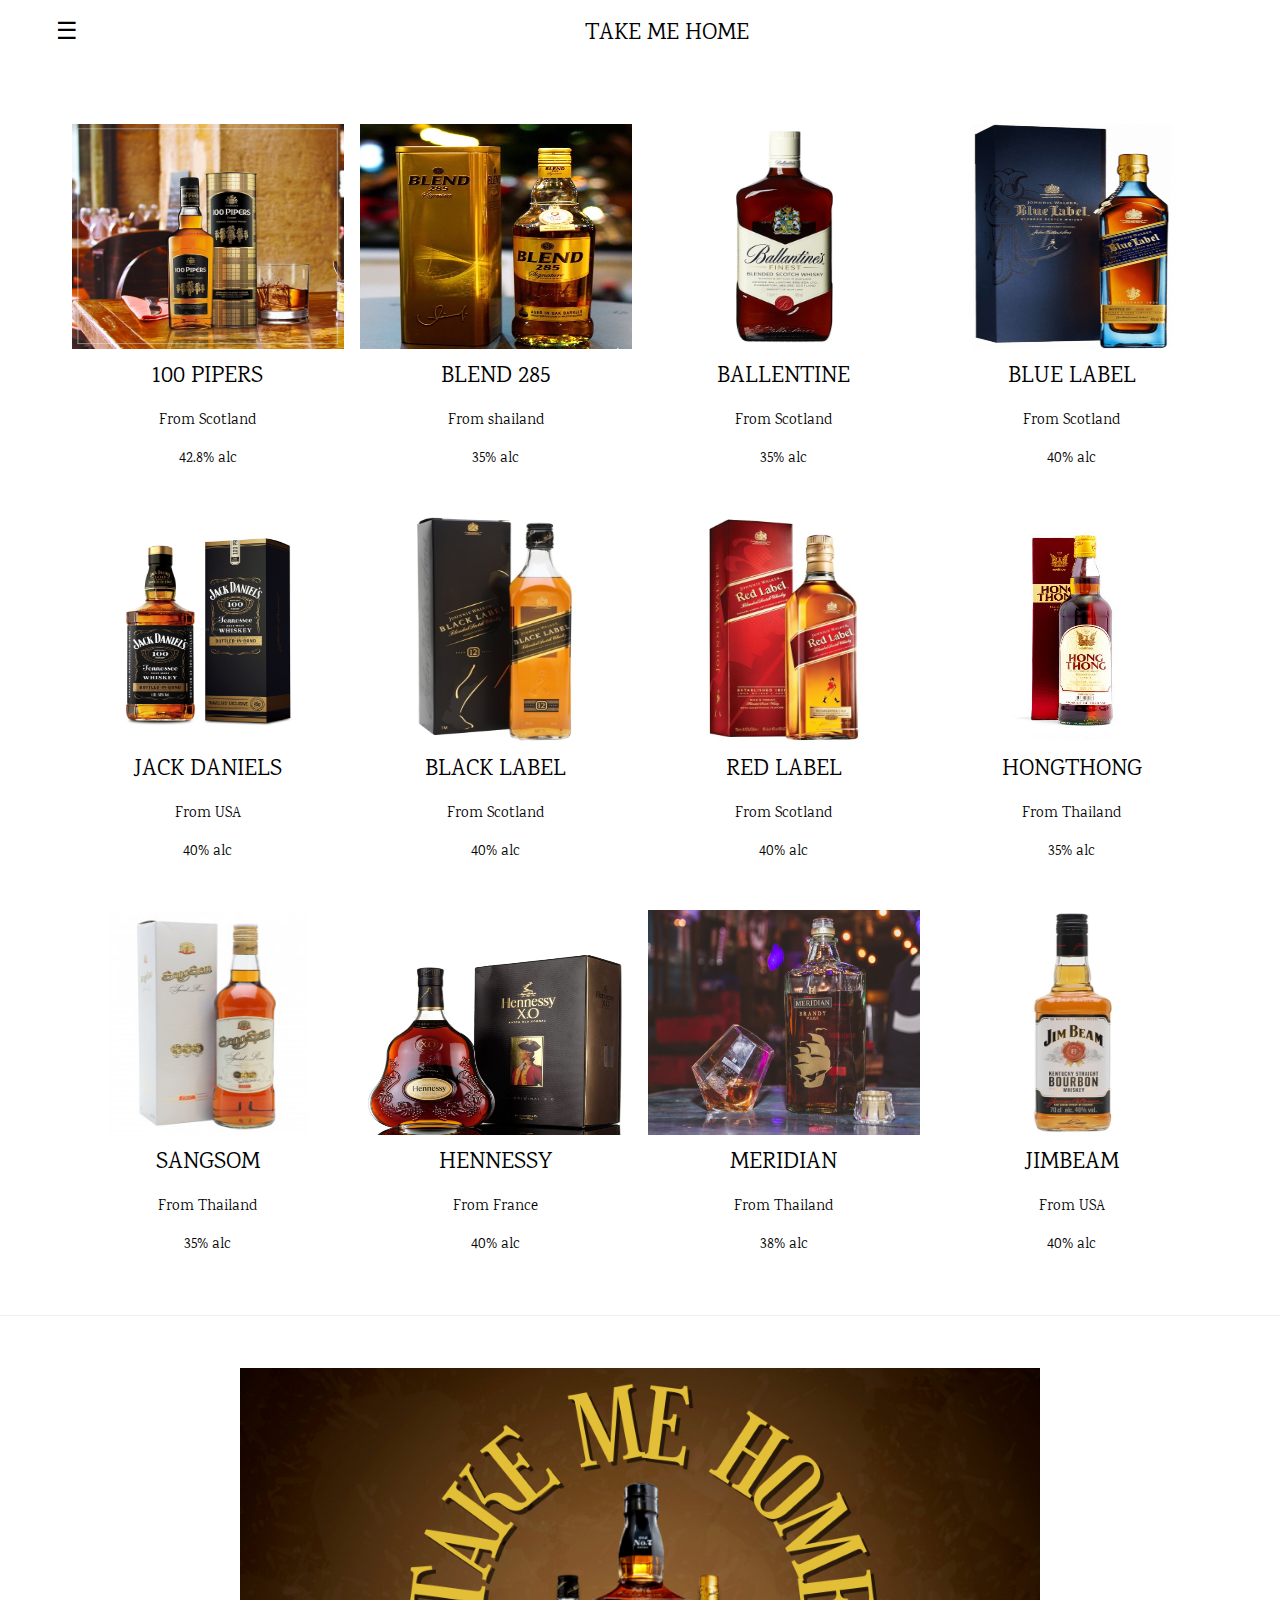
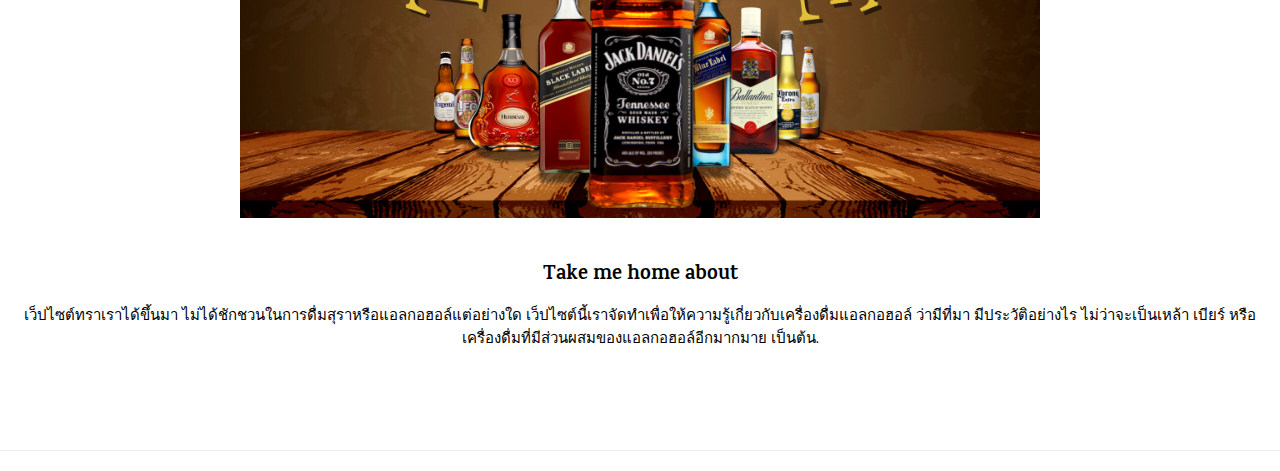
==== docs/index.html @ d3dd9404 "Update Code Chang Path" ====
<!DOCTYPE html>
<html>

<head>
    <title>TAKE ME HOME</title>
    <meta charset="UTF-8">
    <meta name="viewport" content="width=device-width, initial-scale=1">
    <link rel="stylesheet" href="https://www.w3schools.com/w3css/4/w3.css">
    <link rel="stylesheet" href="https://fonts.googleapis.com/css?family=Karma">
    <link rel="stylesheet" href="./Css/index.css">

</head>

<body>

    <!-- Sidebar (hidden by default) -->
    <nav class="w3-sidebar w3-bar-block w3-card w3-top w3-xlarge w3-animate-left"
        style="display:none;z-index:2;width:40%;min-width:300px" id="mySidebar">
        <a href="javascript:void(0)" onclick="w3_close()" class="w3-bar-item w3-button">Close Menu</a>
        <a href="#Menu" onclick="w3_close()" class="w3-bar-item w3-button">Menu</a>
        <a href="#about" onclick="w3_close()" class="w3-bar-item w3-button">About</a>
    </nav>

    <!-- Top menu -->
    <div class="w3-top">
        <div class="w3-white w3-xlarge" style="max-width:1200px;margin:auto">
            <div class="w3-button w3-padding-16 w3-left" onclick="w3_open()">☰</div>
            <div class="w3-center w3-padding-16">TAKE ME HOME</div>
        </div>
    </div>

    <!-- !PAGE CONTENT! -->
    <div class="w3-main w3-content w3-padding" style="max-width:1200px;margin-top:100px">

        <!-- First Photo Grid-->
        <div class="w3-row-padding w3-padding-16 w3-center" id="food">
            <div class="w3-quarter cursorPointer" onclick="linkPage(0)">
                <img src="./Image/100pipers.jpg" alt="Sandwich" style="width:100%; height: 15rem">
                <h3>100 PIPERS</h3>
                <p>From Scotland</p>
                <p>42.8% alc</p>
            </div>
            <div class="w3-quarter cursorPointer" onclick="linkPage(1)">
                <img src="./Image/285.jpg" alt="Steak" style="width:100%; height: 15rem">
                <h3>BLEND 285</h3>
                <p>From shailand</p>
                <p>35% alc </p>
            </div>
            <div class="w3-quarter cursorPointer" onclick="linkPage(2)">
                <img src="./Image/ballentine.jpg" alt="Cherries" style="width:100%; height: 15rem;">
                <h3>BALLENTINE</h3>
                <p>From Scotland</p>
                <p>35% alc </p>
            </div>
            <div class="w3-quarter cursorPointer" onclick="linkPage(3)">
                <img src="./Image/blue.jpg" alt="Pasta and Wine" style="width:100%; height: 15rem">
                <h3>BLUE LABEL</h3>
                <p>From Scotland </p>
                <p>40% alc</p>
            </div>
            
        </div>

        <!-- Second Photo Grid-->
        <div class="w3-row-padding w3-padding-16 w3-center">
            <div class="w3-quarter cursorPointer" onclick="linkPage(4)">
                <img src="./Image/jack.jpg" alt="Popsicle" style="width:100%; height: 15rem">
                <h3>JACK DANIELS</h3>
                <p>From USA </p>
                <p>40% alc</p>
            </div>
            <div class="w3-quarter cursorPointer" onclick="linkPage(5)">
                <img src="./Image/Johnnie-Walker-Black.jpg" alt="Salmon" style="width:100%; height: 15rem">
                <h3>BLACK LABEL</h3>
                <p>From Scotland </p>
                <p>40% alc</p>
            </div>
            <div class="w3-quarter  cursorPointer" onclick="linkPage(6)">
                <img src="./Image/Johnnie-Walker-Red.jpg" alt="Sandwich" style="width:100%; height: 15rem">
                <h3>RED LABEL</h3>
                <p>From Scotland </p>
                <p>40% alc</p>
            </div>
            <div class="w3-quarter cursorPointer" onclick="linkPage(7)">
                <img src="./Image/หง.jpg" alt="Croissant" style="width:100%; height: 15rem">
                <h3>HONGTHONG</h3>
                <p>From Thailand </p>
                <p>35% alc</p>
            </div>
            
        </div>
        <div class="w3-row-padding w3-padding-16 w3-center" id="food">
            <div class="w3-quarter cursorPointer" onclick="linkPage(8)">
                <img src="./Image/แสง.jpg" alt="Pasta and Wine" style="width:100%; height: 15rem">
                <h3>SANGSOM</h3>
                <p>From Thailand </p>
                <p>35% alc</p>
            </div>
            <div class="w3-quarter cursorPointer" onclick="linkPage(9)">
                <img src="./Image/Hennessy-.jpg" alt="Pasta and Wine" style="width:100%; height: 15rem">
                <h3>HENNESSY</h3>
                <p>From France </p>
                <p>40% alc</p>
            </div>
            <div class="w3-quarter cursorPointer" onclick="linkPage(10)">
                <img src="./Image/Maridian.jpg" alt="Pasta and Wine" style="width:100%; height: 15rem">
                <h3>MERIDIAN</h3>
                <p>From Thailand </p>
                <p>38% alc</p>
            </div>
            <div class="w3-quarter cursorPointer" onclick="linkPage(11)">
                <img src="./Image/JimBeam.jpg" alt="Pasta and Wine" style="width:100%; height: 15rem">
                <h3>JIMBEAM</h3>
                <p>From USA </p>
                <p>40% alc</p>
            </div>
            
        </div>

        
            
        </div>

        <hr id="about">

        <!-- About Section -->
        <div class="w3-container w3-padding-32 w3-center">
            <img src="./Image/TAKE ME HOME (1).png" alt="Me" class="w3-image"
                style="display:block;margin:auto" width="800" height="533">
            <div class="w3-padding-32">
                <h4><b>Take me home about</b></h4>
                
                <p>เว็ปไซต์ทราเราได้ขึ้นมา ไม่ได้ชักชวนในการดื่มสุราหรือแอลกอฮอล์แต่อย่างใด 
                    เว็ปไซต์นี้เราจัดทำเพื่อให้ความรู้เกี่ยวกับเครื่องดื่มแอลกอฮอล์ ว่ามีที่มา มีประวัติอย่างไร
                    ไม่ว่าจะเป็นเหล้า เบียร์ หรือ เครื่องดื่มที่มีส่วนผสมของแอลกอฮอล์อีกมากมาย เป็นต้น.</p>
            </div>
        </div>
        <hr>




    <script src="./JavaScript/index.js"></script>


</body>

</html>
---- docs/Css/index.css ----
body,
h1,
h2,
h3,
h4,
h5,
h6 {
    font-family: "Karma", sans-serif
}

.w3-bar-block .w3-bar-item {
    padding: 20px
}
.cursorPointer{
    cursor: pointer;
}
.cursorPointer:hover {
    background-color: rgb(207, 207, 202);
  }
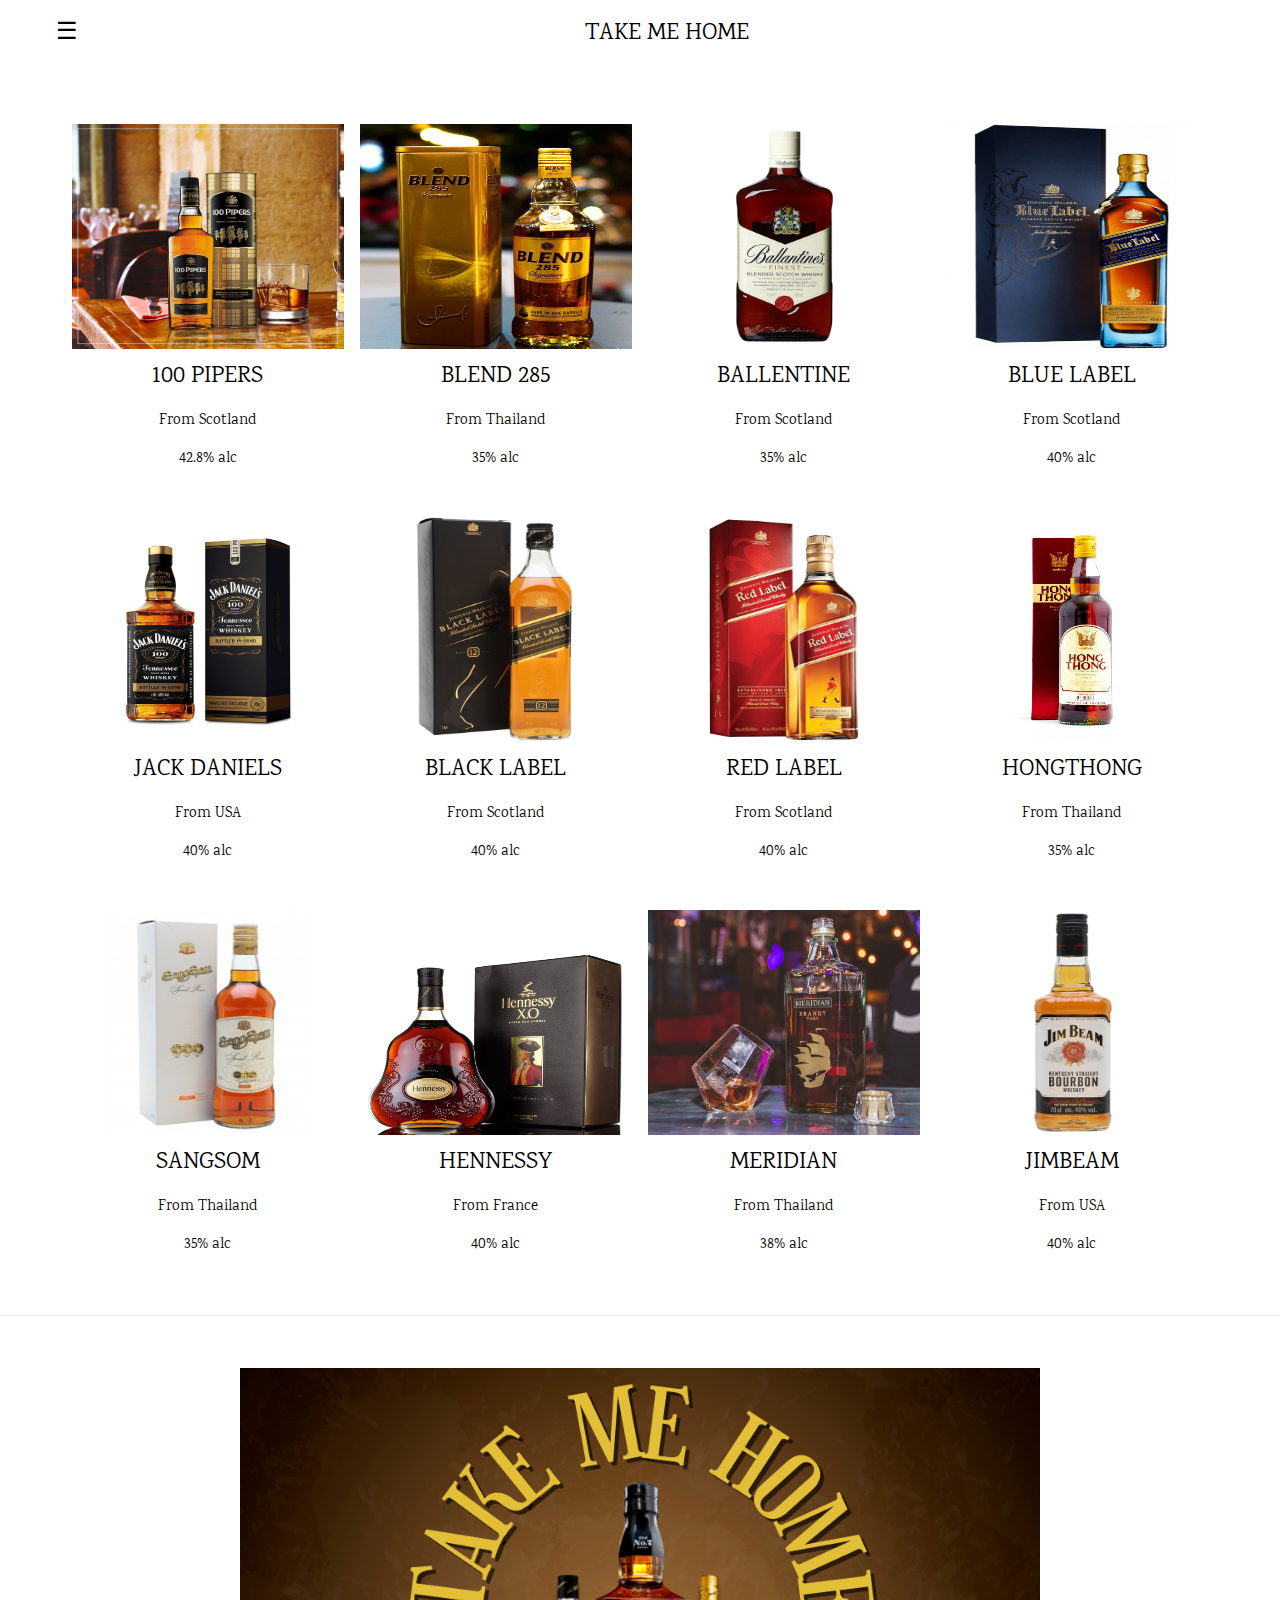
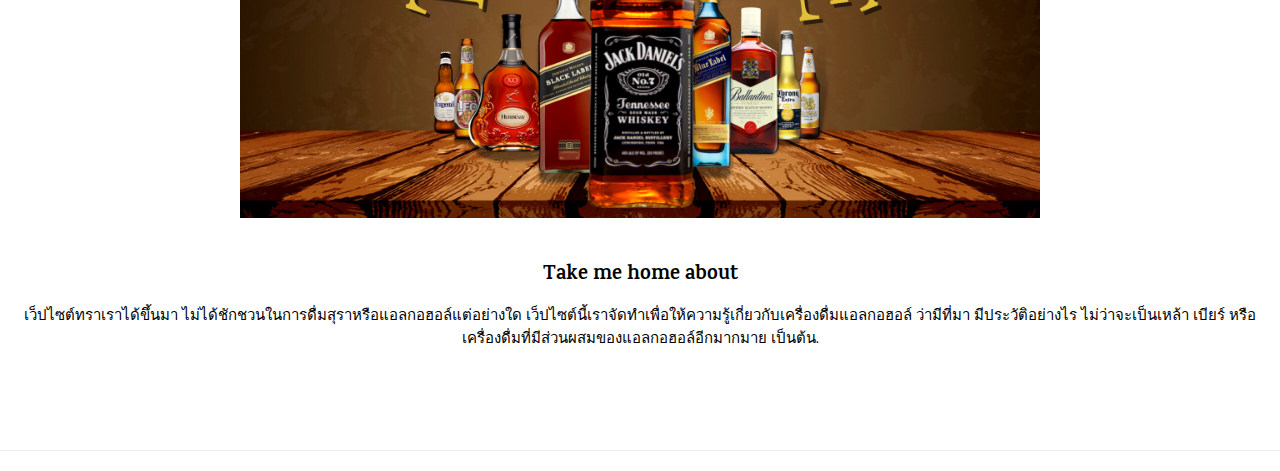
==== commit 73f8072d: "master code" ====
--- a/docs/index.html
+++ b/docs/index.html
@@ -43,7 +43,7 @@
             <div class="w3-quarter cursorPointer" onclick="linkPage(1)">
                 <img src="./Image/285.jpg" alt="Steak" style="width:100%; height: 15rem">
                 <h3>BLEND 285</h3>
-                <p>From shailand</p>
+                <p>From Thailand</p>
                 <p>35% alc </p>
             </div>
             <div class="w3-quarter cursorPointer" onclick="linkPage(2)">
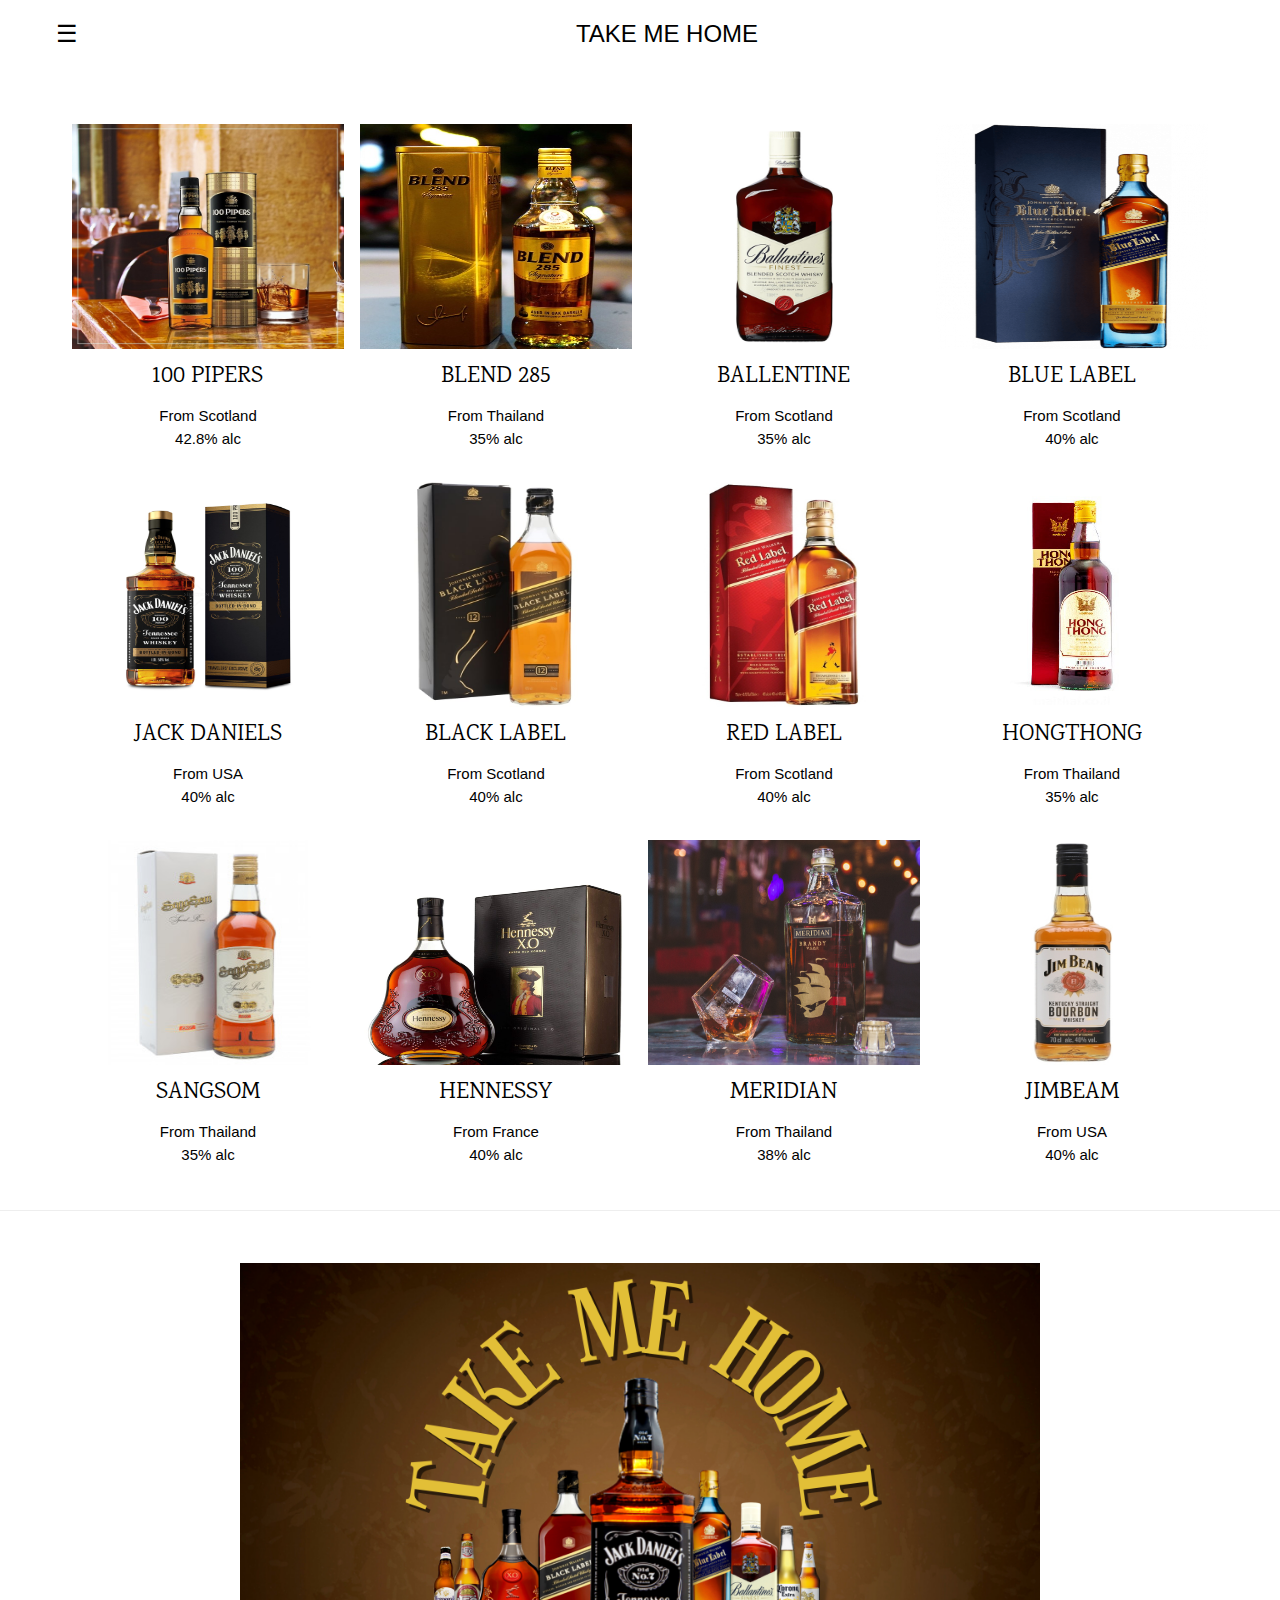
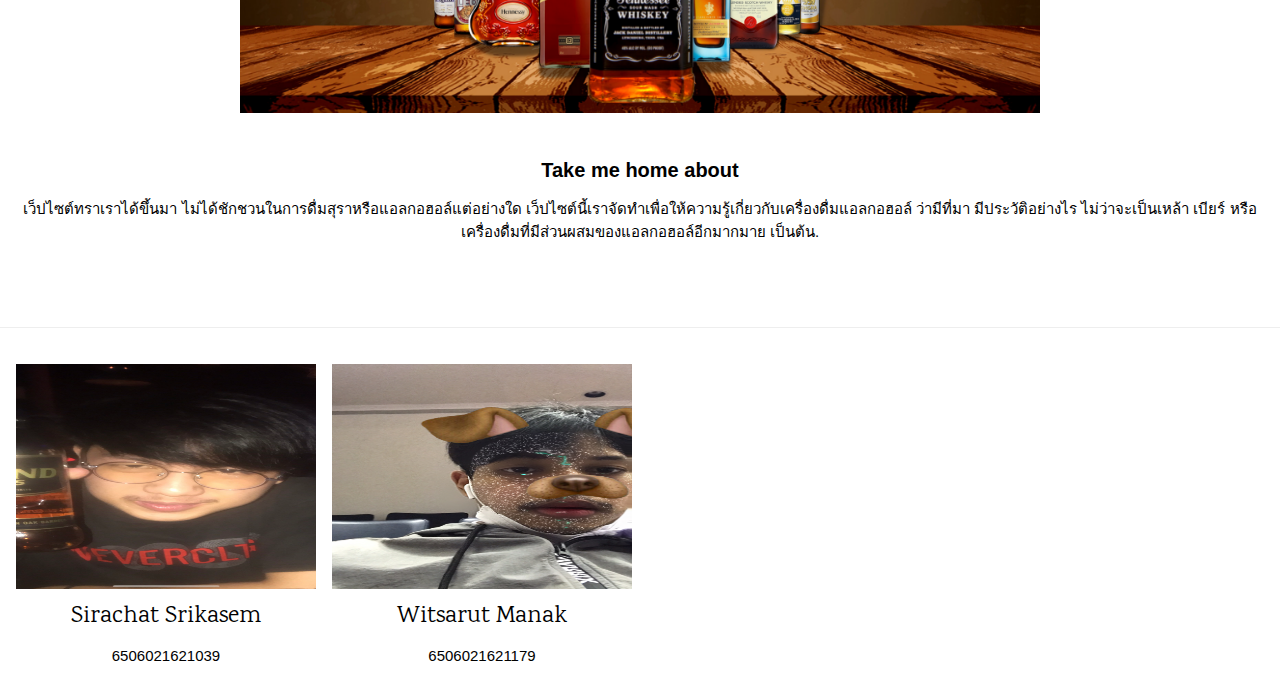
==== commit c2aaa13e: "final" ====
--- a/docs/index.html
+++ b/docs/index.html
@@ -17,7 +17,7 @@
     <nav class="w3-sidebar w3-bar-block w3-card w3-top w3-xlarge w3-animate-left"
         style="display:none;z-index:2;width:40%;min-width:300px" id="mySidebar">
         <a href="javascript:void(0)" onclick="w3_close()" class="w3-bar-item w3-button">Close Menu</a>
-        <a href="#Menu" onclick="w3_close()" class="w3-bar-item w3-button">Menu</a>
+        <a href="#food" onclick="w3_close()" class="w3-bar-item w3-button">Menu</a>
         <a href="#about" onclick="w3_close()" class="w3-bar-item w3-button">About</a>
     </nav>
 
@@ -141,6 +141,21 @@
 
 
     <script src="./JavaScript/index.js"></script>
+    <div class="w3-row-padding w3-padding-16 w3-center" id="food">
+        <div class="w3-quarter cursorPointer">
+            <img src="./Image/sky.jpg" alt="Pasta and Wine" style="width:100%; height: 15rem">
+            <h3>Sirachat Srikasem</h3>
+            <p>6506021621039</p>
+           
+        </div>
+        <div class="w3-quarter cursorPointer">
+            <img src="./Image/o.jpg" alt="Pasta and Wine" style="width:100%; height: 15rem">
+            <h3>Witsarut Manak</h3>
+            <p>6506021621179</p>
+            
+        </div>
+
+
 
 
 </body>
--- a/docs/Css/index.css
+++ b/docs/Css/index.css
@@ -16,4 +16,84 @@
 }
 .cursorPointer:hover {
     background-color: rgb(207, 207, 202);
-  }+  }
+
+  *{
+    margin: 0;
+    padding: 0;
+    box-sizing: border-box;
+    font-family: Arial, Helvetica, sans-serif;
+}
+
+main{
+    border: 1px solid red;
+    height: 100vh;
+    display: flex;
+    justify-content: center;
+    align-items: center;
+}
+
+main > a{
+    position: absolute;
+    top: 0;
+    left: 0;
+}
+
+section{
+    width: 1000px;
+    height: 400px;
+    display: grid;
+    grid-template-columns: repeat(3,1fr);
+    column-gap: 20px;
+}
+
+section div{
+    display: flex;
+    align-items: center;
+    flex-direction: column;
+}
+
+section > div > div{
+    position: relative;
+}
+
+section div p{
+    margin-top: 20px;
+}
+
+section div img{
+    margin-top: 50px;
+    width: 200px;
+    height: 200px;
+    object-fit: cover;
+    border-radius: 4px;
+}
+
+section div span{
+    position: absolute;
+    bottom: 0;
+    background-color: #000;
+    opacity: 0;
+    width: 200px;
+    height: 200px;
+    border-radius: 4px;
+    display: flex;
+    justify-content: center;
+    align-items: center;
+    color: #fff;
+    font-size: 50px;
+    transition: all .3s;
+}
+
+section div span a{
+    text-decoration: none;
+    color: #fff;
+}
+
+section div >p:nth-of-type(2){
+    text-transform: capitalize;
+}
+
+section div span:hover{
+    opacity: 0.5;
+}